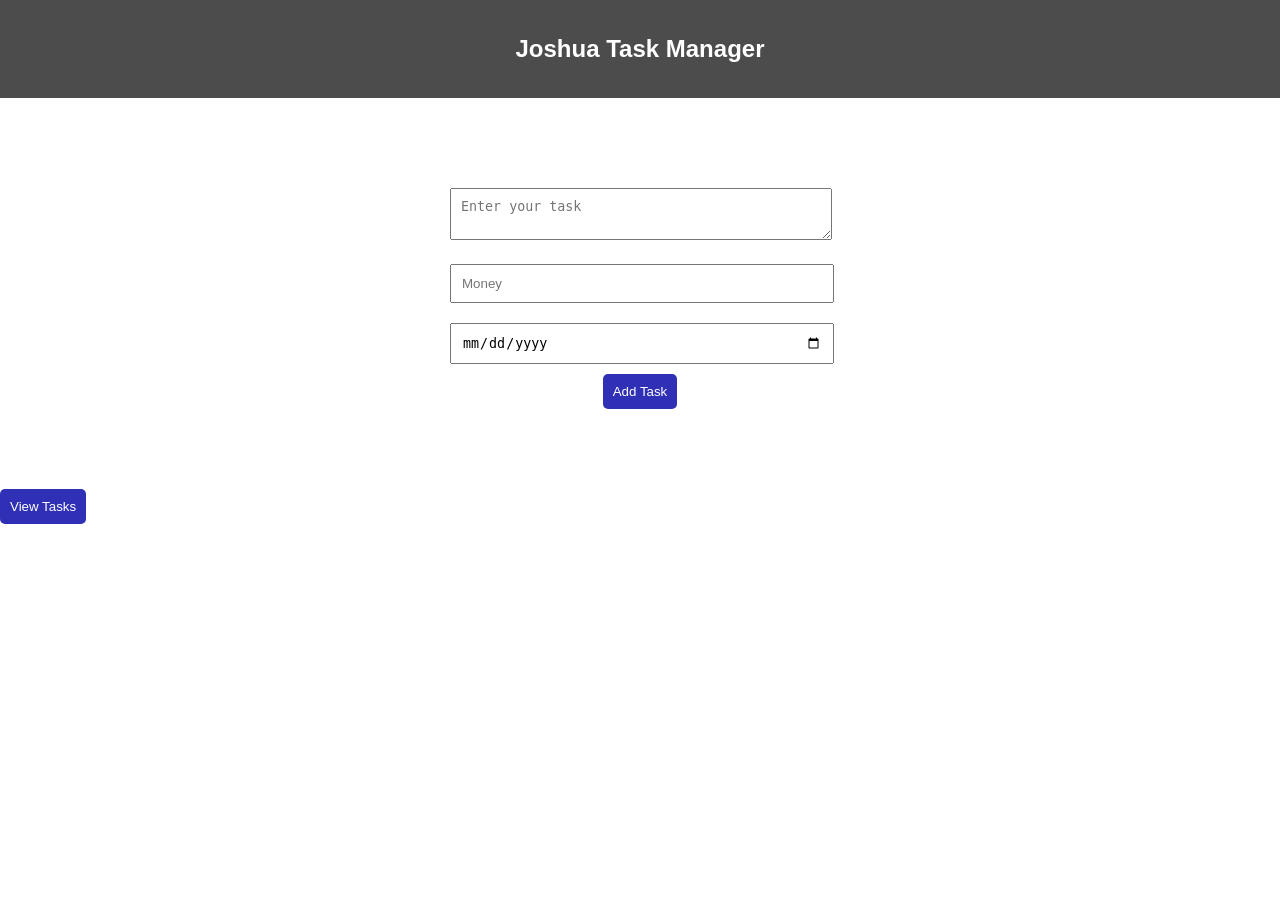
==== index.html @ ee72d7f9 "initial commit" ====
<!DOCTYPE html>
<html lang="en">
<head>
    <meta name="viewport" content="width=device-width, initial-scale=1.0">
    <title>Josue App</title>
    <link rel="stylesheet" href="style.css">
</head>
<body>

<nav>
    <h2>Joshua Task Manager</h2>
</nav>

<div class="todo">
    <textarea id="task-input" placeholder="Enter your task"></textarea><br>
    <input type="number" id="money-input" placeholder="Money"><br>
    <input type="date" id="date-input"><br>

    <button id="add-btn">Add Task</button>
</div>

<div class="link">
    <a href="tasks.html">
        <button>View Tasks</button>
    </a>
</div>

<script src="script.js"></script>
</body>
</html>
---- style.css ----
/* =========================
   BASE (DESKTOP)
========================= */

body {
    font-family: Arial, Helvetica, sans-serif;
    margin: 0;
    background-image: url("Design sans titre.png");
    background-repeat: no-repeat;
    background-position: center;
    background-attachment: fixed;
    background-size: cover;
}

/* NAV */
nav {
    background-color: rgba(0,0,0,0.7);
    color: white;
    padding: 15px;
    text-align: center;
}

/* CONTAINER */
.todo {
    text-align: center;
    background: rgba(255,255,255,0.9);
    width: 400px;
    margin: 60px auto;
    padding: 20px;
    border-radius: 10px;
}

/* INPUTS */
textarea, input {
    padding: 10px;
    margin: 10px;
    width: 90%;
}

/* BUTTON */
button {
    padding: 10px;
    cursor: pointer;
    border-radius: 5px;
    background-color: rgb(48,48,182);
    color: white;
    border: none;
}

button:hover {
    background-color: rgb(48,48,255);
}

/* TASK LIST */
#task-list {
    list-style: none;
    padding: 0;
}

li {
    background: white;
    margin: 10px auto;
    padding: 15px;
    width: 400px;
    border-radius: 8px;
}

/* =========================
   📱 TABLET (max 768px)
========================= */

@media (max-width: 768px) {

    .todo {
        width: 90%;
        margin: 30px auto;
    }

    li {
        width: 90%;
    }

    textarea, input {
        width: 95%;
    }
}

/* =========================
   📱 PHONE (max 480px)
========================= */

@media (max-width: 480px) {

    nav {
        font-size: 14px;
    }

    button {
        width: 100%;
        margin-top: 10px;
    }

    .todo {
        width: 95%;
        padding: 15px;
    }

    li {
        width: 95%;
        font-size: 14px;
    }
}
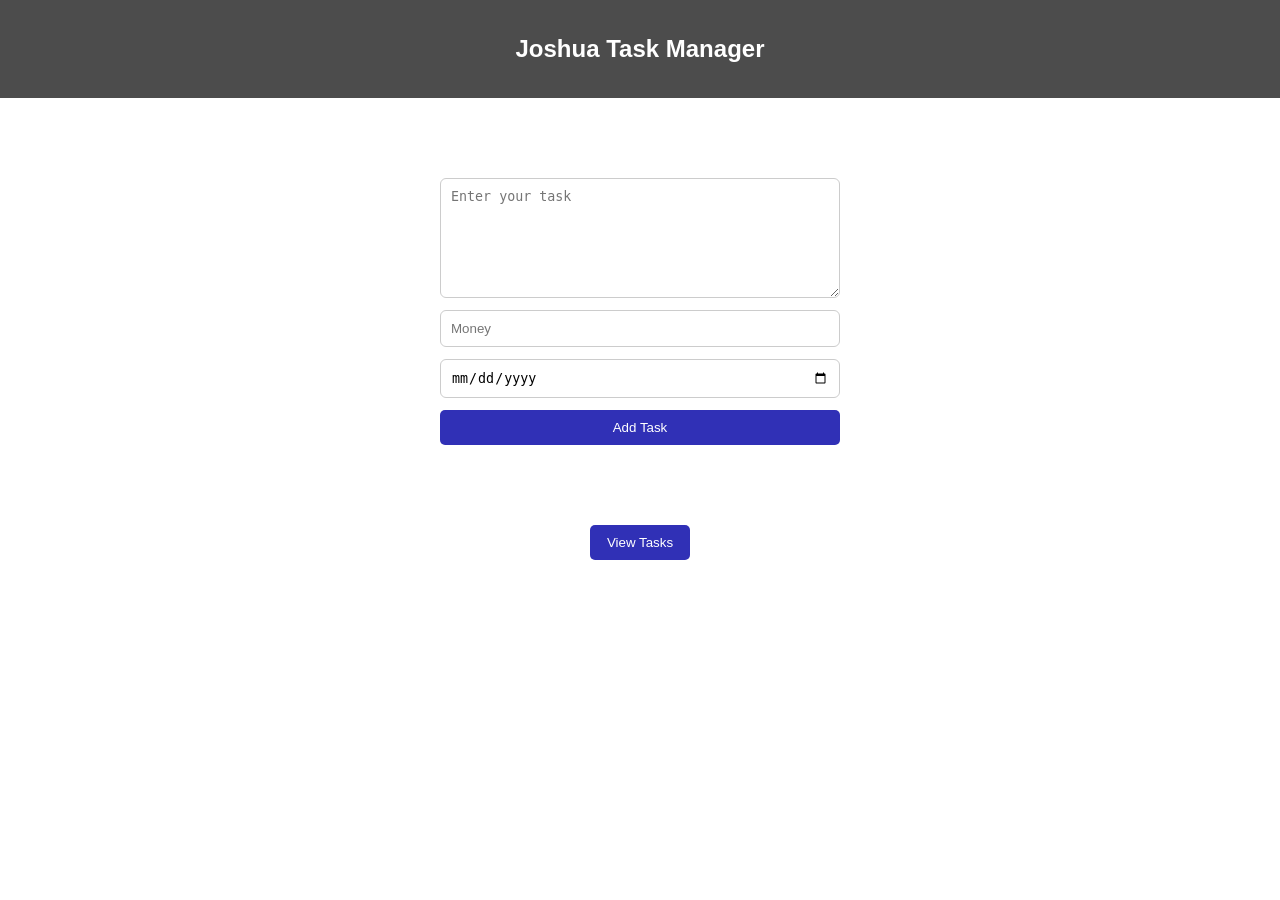
==== commit df59bc80: "updated my project" ====
--- a/index.html
+++ b/index.html
@@ -12,9 +12,9 @@
 </nav>
 
 <div class="todo">
-    <textarea id="task-input" placeholder="Enter your task"></textarea><br>
-    <input type="number" id="money-input" placeholder="Money"><br>
-    <input type="date" id="date-input"><br>
+    <textarea id="task-input" placeholder="Enter your task"></textarea>
+    <input type="number" id="money-input" placeholder="Money">
+    <input type="date" id="date-input">
 
     <button id="add-btn">Add Task</button>
 </div>
--- a/style.css
+++ b/style.css
@@ -10,6 +10,7 @@
     background-position: center;
     background-attachment: fixed;
     background-size: cover;
+    
 }
 
 /* NAV */
@@ -22,9 +23,12 @@
 
 /* CONTAINER */
 .todo {
-    text-align: center;
+    display: flex;
+    flex-direction: column;
+    gap: 12px;
     background: rgba(255,255,255,0.9);
-    width: 400px;
+    width: 90%;
+    max-width: 400px;
     margin: 60px auto;
     padding: 20px;
     border-radius: 10px;
@@ -33,8 +37,18 @@
 /* INPUTS */
 textarea, input {
     padding: 10px;
-    margin: 10px;
-    width: 90%;
+    width: 100%;
+    box-sizing: border-box;
+    border-radius: 6px;
+    border: 1px solid #ccc;
+}
+
+/* TEXTAREA */
+textarea {
+    min-height: 120px;
+    max-height: 180px;
+    resize: vertical;
+    overflow-y: auto;
 }
 
 /* BUTTON */
@@ -45,10 +59,21 @@
     background-color: rgb(48,48,182);
     color: white;
     border: none;
+    width: 100%;
 }
 
 button:hover {
     background-color: rgb(48,48,255);
+}
+
+/* LINK BUTTON */
+.link {
+    text-align: center;
+    margin-top: 10px;
+    width: 100px;
+    margin-left: auto;
+    margin-right: auto;
+    
 }
 
 /* TASK LIST */
@@ -61,7 +86,8 @@
     background: white;
     margin: 10px auto;
     padding: 15px;
-    width: 400px;
+    width: 90%;
+    max-width: 400px;
     border-radius: 8px;
 }
 
@@ -72,16 +98,12 @@
 @media (max-width: 768px) {
 
     .todo {
-        width: 90%;
         margin: 30px auto;
+        padding: 15px;
     }
 
-    li {
-        width: 90%;
-    }
-
-    textarea, input {
-        width: 95%;
+    textarea {
+        min-height: 140px;
     }
 }
 
@@ -93,11 +115,7 @@
 
     nav {
         font-size: 14px;
-    }
-
-    button {
-        width: 100%;
-        margin-top: 10px;
+        padding: 10px;
     }
 
     .todo {
@@ -105,8 +123,11 @@
         padding: 15px;
     }
 
+    textarea {
+        min-height: 150px;
+    }
+
     li {
-        width: 95%;
         font-size: 14px;
     }
 }
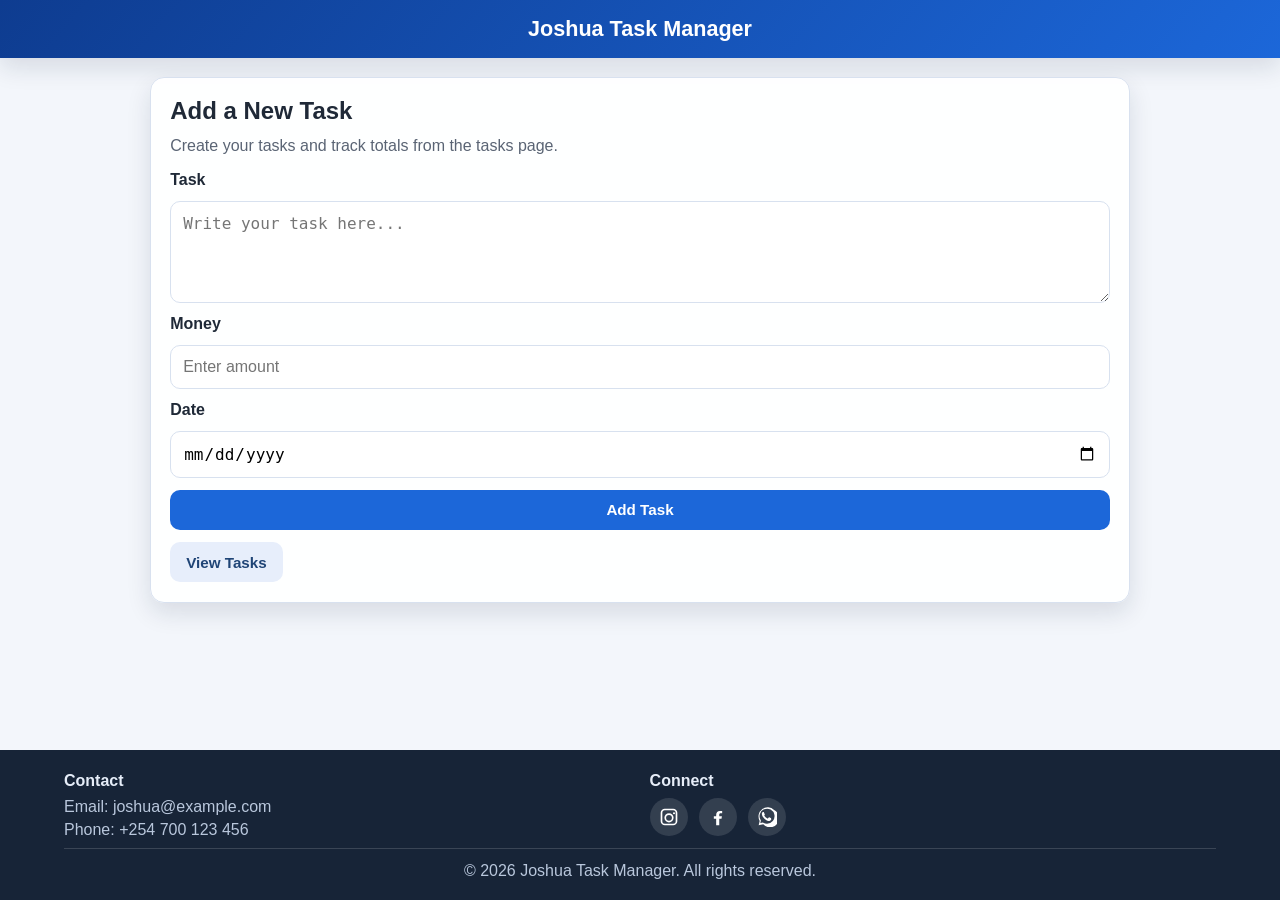
==== commit 011ecc9e: "new update" ====
--- a/index.html
+++ b/index.html
@@ -1,30 +1,66 @@
 <!DOCTYPE html>
 <html lang="en">
-<head>
-    <meta name="viewport" content="width=device-width, initial-scale=1.0">
-    <title>Josue App</title>
-    <link rel="stylesheet" href="style.css">
-</head>
-<body>
+  <head>
+    <meta charset="UTF-8" />
+    <meta name="viewport" content="width=device-width, initial-scale=1.0" />
+    <title>Joshua Task Manager</title>
+    <link rel="stylesheet" href="style.css" />
+  </head>
+  <body>
+    <div class="page-wrapper">
+      <nav class="navbar" aria-label="Main Navigation">
+        <h1>Joshua Task Manager</h1>
+      </nav>
 
-<nav>
-    <h2>Joshua Task Manager</h2>
-</nav>
+      <main class="container">
+        <section class="card input-card" aria-labelledby="add-task-heading">
+          <h2 id="add-task-heading">Add a New Task</h2>
+          <p class="intro-text">Create your tasks and track totals from the tasks page.</p>
 
-<div class="todo">
-    <textarea id="task-input" placeholder="Enter your task"></textarea>
-    <input type="number" id="money-input" placeholder="Money">
-    <input type="date" id="date-input">
+          <form id="task-form" class="form-grid">
+            <label for="task-text">Task</label>
+            <textarea id="task-text" rows="4" placeholder="Write your task here..." required></textarea>
 
-    <button id="add-btn">Add Task</button>
-</div>
+            <label for="task-money">Money</label>
+            <input id="task-money" type="number" min="0" step="0.01" placeholder="Enter amount" required />
 
-<div class="link">
-    <a href="tasks.html">
-        <button>View Tasks</button>
-    </a>
-</div>
+            <label for="task-date">Date</label>
+            <input id="task-date" type="date" required />
 
-<script src="script.js"></script>
-</body>
-</html>+            <button type="submit" class="btn btn-primary">Add Task</button>
+          </form>
+
+          <a class="btn btn-secondary full-mobile" href="tasks.html">View Tasks</a>
+        </section>
+      </main>
+
+      <footer class="footer">
+        <div class="footer-grid">
+          <section>
+            <h3>Contact</h3>
+            <p>Email: joshua@example.com</p>
+            <p>Phone: +254 700 123 456</p>
+          </section>
+
+          <section>
+            <h3>Connect</h3>
+            <div class="social-icons" aria-label="Social media links">
+              <a href="#" aria-label="Instagram" class="icon-link">
+                <svg viewBox="0 0 24 24" aria-hidden="true"><path d="M7 2h10a5 5 0 0 1 5 5v10a5 5 0 0 1-5 5H7a5 5 0 0 1-5-5V7a5 5 0 0 1 5-5Zm0 2a3 3 0 0 0-3 3v10a3 3 0 0 0 3 3h10a3 3 0 0 0 3-3V7a3 3 0 0 0-3-3H7Zm5 3.5A5.5 5.5 0 1 1 6.5 13 5.5 5.5 0 0 1 12 7.5Zm0 2A3.5 3.5 0 1 0 15.5 13 3.5 3.5 0 0 0 12 9.5Zm6-3.25a1.25 1.25 0 1 1-1.25 1.25A1.25 1.25 0 0 1 18 6.25Z"/></svg>
+              </a>
+              <a href="#" aria-label="Facebook" class="icon-link">
+                <svg viewBox="0 0 24 24" aria-hidden="true"><path d="M13.5 22v-8h2.7l.5-3h-3.2V9.1c0-.9.4-1.6 1.8-1.6H17V4.9c-.3 0-1.4-.1-2.7-.1-2.7 0-4.5 1.7-4.5 4.7V11H7v3h2.8v8h3.7Z"/></svg>
+              </a>
+              <a href="#" aria-label="WhatsApp" class="icon-link">
+                <svg viewBox="0 0 24 24" aria-hidden="true"><path d="M20.5 3.5A11 11 0 0 0 3.2 16.7L2 22l5.5-1.2A11 11 0 1 0 20.5 3.5ZM12 20a8.9 8.9 0 0 1-4.5-1.2l-.3-.2-3.2.7.7-3.1-.2-.3A9 9 0 1 1 12 20Zm4.9-6.7c-.3-.2-1.8-.9-2.1-1s-.5-.1-.7.2-.8 1-1 1.2-.4.2-.7.1a7.3 7.3 0 0 1-3.6-3.2c-.2-.3 0-.5.1-.7s.3-.4.4-.6a.6.6 0 0 0 0-.6c-.1-.2-.7-1.6-.9-2.2-.2-.5-.4-.4-.7-.4h-.6a1.1 1.1 0 0 0-.8.4A3.4 3.4 0 0 0 6 9.3 5.8 5.8 0 0 0 7.2 12a12 12 0 0 0 4.6 4.1 11.3 11.3 0 0 0 1.5.6 3.6 3.6 0 0 0 1.7.1 2.8 2.8 0 0 0 1.9-1.4 2.4 2.4 0 0 0 .2-1.4c0-.1-.2-.2-.4-.3Z"/></svg>
+              </a>
+            </div>
+          </section>
+        </div>
+        <p class="footer-copy">© 2026 Joshua Task Manager. All rights reserved.</p>
+      </footer>
+    </div>
+
+    <script src="script.js"></script>
+  </body>
+</html>
--- a/style.css
+++ b/style.css
@@ -1,133 +1,346 @@
-/* =========================
-   BASE (DESKTOP)
-========================= */
+:root {
+  --bg-image: none;
+  --page-bg: #f3f6fb;
+  --card-bg: rgba(255, 255, 255, 0.96);
+  --text-main: #1f2937;
+  --text-muted: #5a6474;
+  --accent: #1c67d9;
+  --accent-hover: #1450ac;
+  --border: #d8e1ef;
+  --success: #1e985f;
+  --danger: #cf4343;
+  --footer-bg: #172437;
+  --footer-text: #e6edf8;
+  --footer-muted: #b9c7dc;
+  --shadow: 0 10px 24px rgba(17, 34, 58, 0.12);
+}
+
+* {
+  box-sizing: border-box;
+}
 
 body {
-    font-family: Arial, Helvetica, sans-serif;
-    margin: 0;
-    background-image: url("Design sans titre.png");
-    background-repeat: no-repeat;
-    background-position: center;
-    background-attachment: fixed;
-    background-size: cover;
-    
-}
-
-/* NAV */
-nav {
-    background-color: rgba(0,0,0,0.7);
-    color: white;
-    padding: 15px;
+  margin: 0;
+  min-height: 100vh;
+  font-family: "Segoe UI", Tahoma, Geneva, Verdana, sans-serif;
+  color: var(--text-main);
+  background-color: var(--page-bg);
+  background-image: var(--bg-image);
+  background-position: center;
+  background-size: cover;
+  background-repeat: no-repeat;
+}
+
+.page-wrapper {
+  min-height: 100vh;
+  display: flex;
+  flex-direction: column;
+}
+
+.navbar {
+  background: linear-gradient(130deg, #0e3c90, #1c67d9);
+  color: #fff;
+  text-align: center;
+  padding: 1rem;
+  box-shadow: var(--shadow);
+}
+
+.navbar h1 {
+  margin: 0;
+  font-size: 1.35rem;
+}
+
+.container {
+  width: 90%;
+  max-width: 980px;
+  margin: 1.2rem auto;
+  flex: 1;
+  display: flex;
+  justify-content: center;
+  align-items: flex-start;
+}
+
+.card {
+  width: 100%;
+  background: var(--card-bg);
+  border: 1px solid var(--border);
+  border-radius: 14px;
+  box-shadow: var(--shadow);
+  padding: 1.2rem;
+}
+
+h2 {
+  margin: 0 0 0.7rem;
+}
+
+.intro-text {
+  margin: 0 0 1rem;
+  color: var(--text-muted);
+}
+
+.form-grid {
+  display: grid;
+  gap: 0.75rem;
+}
+
+label {
+  font-weight: 600;
+}
+
+textarea,
+input[type="number"],
+input[type="date"] {
+  width: 100%;
+  border: 1px solid var(--border);
+  border-radius: 10px;
+  padding: 0.75rem;
+  font-size: 1rem;
+}
+
+textarea:focus,
+input:focus {
+  outline: 2px solid rgba(28, 103, 217, 0.22);
+  border-color: var(--accent);
+}
+
+.btn {
+  border: none;
+  border-radius: 10px;
+  padding: 0.72rem 1rem;
+  font-size: 0.95rem;
+  font-weight: 600;
+  cursor: pointer;
+  text-decoration: none;
+  display: inline-block;
+  text-align: center;
+  transition: background-color 0.2s ease, transform 0.2s ease, box-shadow 0.2s ease;
+}
+
+.btn:hover {
+  transform: translateY(-1px);
+}
+
+.btn-primary {
+  background: var(--accent);
+  color: #fff;
+}
+
+.btn-primary:hover {
+  background: var(--accent-hover);
+  box-shadow: 0 8px 18px rgba(20, 80, 172, 0.25);
+}
+
+.btn-secondary {
+  margin-top: 0.8rem;
+  background: #e7eefb;
+  color: #1f4476;
+}
+
+.btn-secondary:hover {
+  background: #d8e6ff;
+}
+
+.tasks-header {
+  display: flex;
+  align-items: center;
+  justify-content: space-between;
+  gap: 0.8rem;
+  flex-wrap: wrap;
+}
+
+.filters {
+  margin-top: 0.95rem;
+  display: grid;
+  grid-template-columns: repeat(3, minmax(0, 1fr));
+  gap: 0.6rem;
+}
+
+.btn-filter {
+  background: #eef3fd;
+  color: #2d496d;
+}
+
+.btn-filter.active {
+  background: #dbe8ff;
+  color: #0f3f8d;
+  border: 1px solid #bdd1f5;
+}
+
+.total-row {
+  margin: 0.85rem 0;
+  border: 1px solid #cde0ff;
+  background: #eef5ff;
+  color: #17417f;
+  padding: 0.68rem 0.8rem;
+  border-radius: 10px;
+}
+
+.tasks-list {
+  display: grid;
+  gap: 0.8rem;
+}
+
+.task-card {
+  border: 1px solid var(--border);
+  border-radius: 12px;
+  background: #fff;
+  padding: 0.9rem;
+}
+
+.task-text {
+  margin: 0 0 0.35rem;
+  font-weight: 600;
+  white-space: pre-wrap;
+  word-break: break-word;
+}
+
+.task-meta {
+  margin: 0.2rem 0;
+  color: var(--text-muted);
+}
+
+.status-row,
+.action-row {
+  display: flex;
+  flex-wrap: wrap;
+  gap: 0.9rem;
+  margin-top: 0.6rem;
+}
+
+.status-row label {
+  font-weight: 500;
+}
+
+.done-label {
+  color: var(--success);
+}
+
+.not-done-label {
+  color: var(--danger);
+}
+
+.action-row .btn {
+  padding: 0.48rem 0.8rem;
+  font-size: 0.9rem;
+}
+
+.btn-edit {
+  background: #f1f6ff;
+  color: #1f487b;
+}
+
+.btn-delete {
+  background: #ffecec;
+  color: #a22727;
+}
+
+.empty-state {
+  margin: 0.6rem 0 0;
+  color: var(--text-muted);
+}
+
+.footer {
+  background: var(--footer-bg);
+  color: var(--footer-text);
+  padding: 1.4rem 5% 1rem;
+  margin-top: auto;
+}
+
+.footer-grid {
+  display: grid;
+  grid-template-columns: 1fr 1fr;
+  gap: 1.2rem;
+  align-items: start;
+}
+
+.footer h3 {
+  margin: 0 0 0.5rem;
+  font-size: 1rem;
+}
+
+.footer p {
+  margin: 0.28rem 0;
+  color: var(--footer-muted);
+}
+
+.social-icons {
+  display: flex;
+  gap: 0.7rem;
+  align-items: center;
+}
+
+.icon-link {
+  width: 38px;
+  height: 38px;
+  border-radius: 999px;
+  display: inline-flex;
+  align-items: center;
+  justify-content: center;
+  background: rgba(255, 255, 255, 0.12);
+  transition: transform 0.2s ease, background-color 0.2s ease;
+}
+
+.icon-link:hover {
+  transform: translateY(-2px) scale(1.03);
+  background: rgba(255, 255, 255, 0.22);
+}
+
+.icon-link svg {
+  width: 20px;
+  height: 20px;
+  fill: #ffffff;
+}
+
+.footer-copy {
+  margin-top: 1rem;
+  padding-top: 0.8rem;
+  border-top: 1px solid rgba(255, 255, 255, 0.15);
+  text-align: center;
+  color: var(--footer-muted);
+}
+
+@media (max-width: 900px) {
+  .container {
+    max-width: 760px;
+  }
+}
+
+@media (max-width: 700px) {
+  .filters {
+    grid-template-columns: 1fr;
+  }
+
+  .btn,
+  .full-mobile,
+  .tasks-header .btn {
+    width: 100%;
+  }
+
+  .footer-grid {
+    grid-template-columns: 1fr;
     text-align: center;
-}
-
-/* CONTAINER */
-.todo {
-    display: flex;
-    flex-direction: column;
-    gap: 12px;
-    background: rgba(255,255,255,0.9);
-    width: 90%;
-    max-width: 400px;
-    margin: 60px auto;
-    padding: 20px;
-    border-radius: 10px;
-}
-
-/* INPUTS */
-textarea, input {
-    padding: 10px;
-    width: 100%;
-    box-sizing: border-box;
-    border-radius: 6px;
-    border: 1px solid #ccc;
-}
-
-/* TEXTAREA */
-textarea {
-    min-height: 120px;
-    max-height: 180px;
-    resize: vertical;
-    overflow-y: auto;
-}
-
-/* BUTTON */
-button {
-    padding: 10px;
-    cursor: pointer;
-    border-radius: 5px;
-    background-color: rgb(48,48,182);
-    color: white;
-    border: none;
-    width: 100%;
-}
-
-button:hover {
-    background-color: rgb(48,48,255);
-}
-
-/* LINK BUTTON */
-.link {
-    text-align: center;
-    margin-top: 10px;
-    width: 100px;
-    margin-left: auto;
-    margin-right: auto;
-    
-}
-
-/* TASK LIST */
-#task-list {
-    list-style: none;
-    padding: 0;
-}
-
-li {
-    background: white;
-    margin: 10px auto;
-    padding: 15px;
-    width: 90%;
-    max-width: 400px;
-    border-radius: 8px;
-}
-
-/* =========================
-   📱 TABLET (max 768px)
-========================= */
-
-@media (max-width: 768px) {
-
-    .todo {
-        margin: 30px auto;
-        padding: 15px;
-    }
-
-    textarea {
-        min-height: 140px;
-    }
-}
-
-/* =========================
-   📱 PHONE (max 480px)
-========================= */
-
-@media (max-width: 480px) {
-
-    nav {
-        font-size: 14px;
-        padding: 10px;
-    }
-
-    .todo {
-        width: 95%;
-        padding: 15px;
-    }
-
-    textarea {
-        min-height: 150px;
-    }
-
-    li {
-        font-size: 14px;
-    }
-}+  }
+
+  .social-icons {
+    justify-content: center;
+  }
+}
+
+@media (max-width: 560px) {
+  .container {
+    width: 92%;
+    margin: 1rem auto;
+  }
+
+  .card {
+    padding: 1rem;
+  }
+
+  .navbar h1 {
+    font-size: 1.07rem;
+  }
+
+  .intro-text {
+    display: none;
+  }
+}
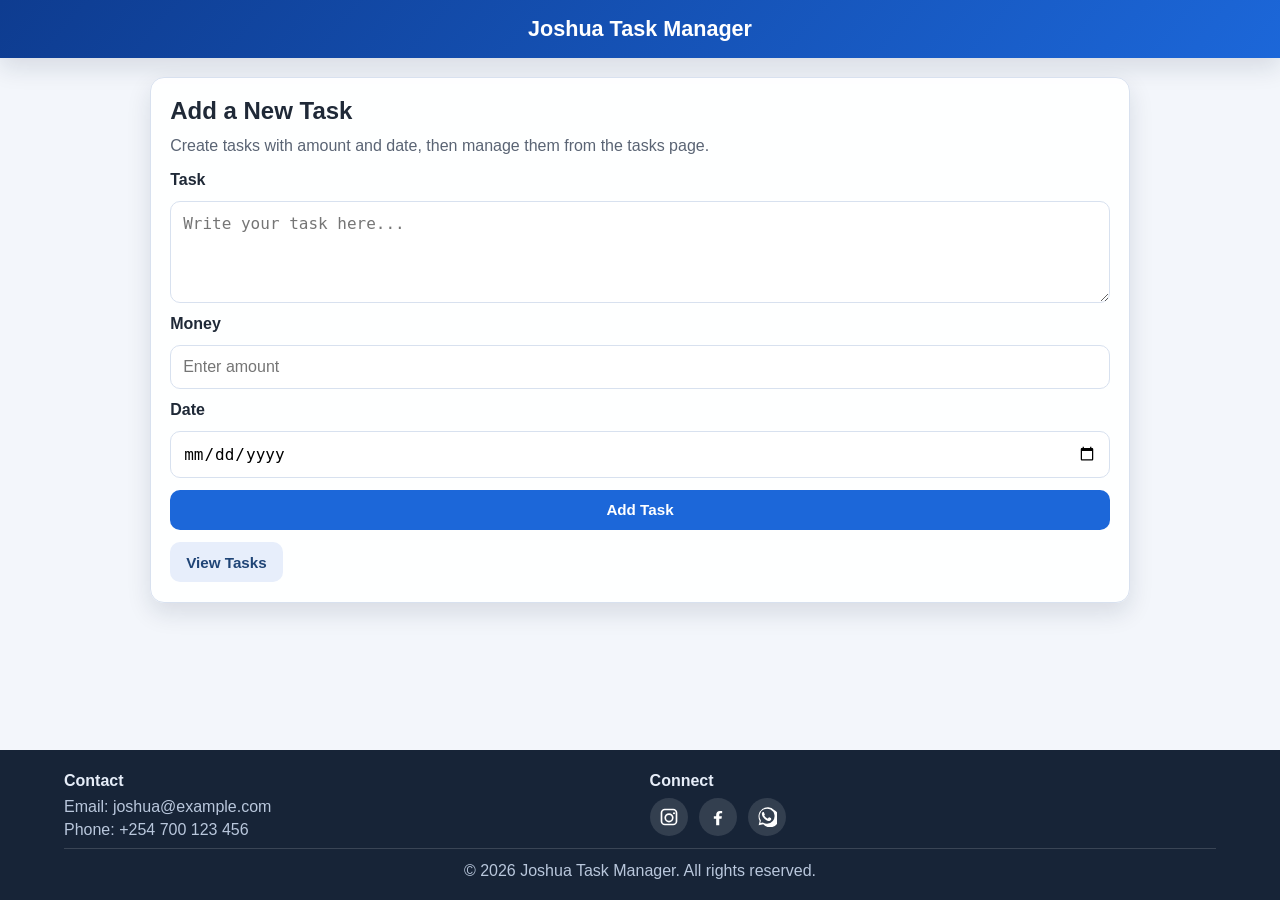
==== commit fec57a3a: "new update" ====
--- a/index.html
+++ b/index.html
@@ -4,6 +4,12 @@
     <meta charset="UTF-8" />
     <meta name="viewport" content="width=device-width, initial-scale=1.0" />
     <title>Joshua Task Manager</title>
+
+    <meta name="theme-color" content="#1c67d9" />
+    <meta name="description" content="Joshua Task Manager - track tasks, money, and dates." />
+    <link rel="manifest" href="manifest.json" />
+    <link rel="icon" href="icon-192.svg" type="image/svg+xml" />
+
     <link rel="stylesheet" href="style.css" />
   </head>
   <body>
@@ -15,7 +21,7 @@
       <main class="container">
         <section class="card input-card" aria-labelledby="add-task-heading">
           <h2 id="add-task-heading">Add a New Task</h2>
-          <p class="intro-text">Create your tasks and track totals from the tasks page.</p>
+          <p class="intro-text">Create tasks with amount and date, then manage them from the tasks page.</p>
 
           <form id="task-form" class="form-grid">
             <label for="task-text">Task</label>
--- a/style.css
+++ b/style.css
@@ -312,7 +312,8 @@
 
   .btn,
   .full-mobile,
-  .tasks-header .btn {
+  .tasks-header .btn,
+  .action-row .btn {
     width: 100%;
   }
 
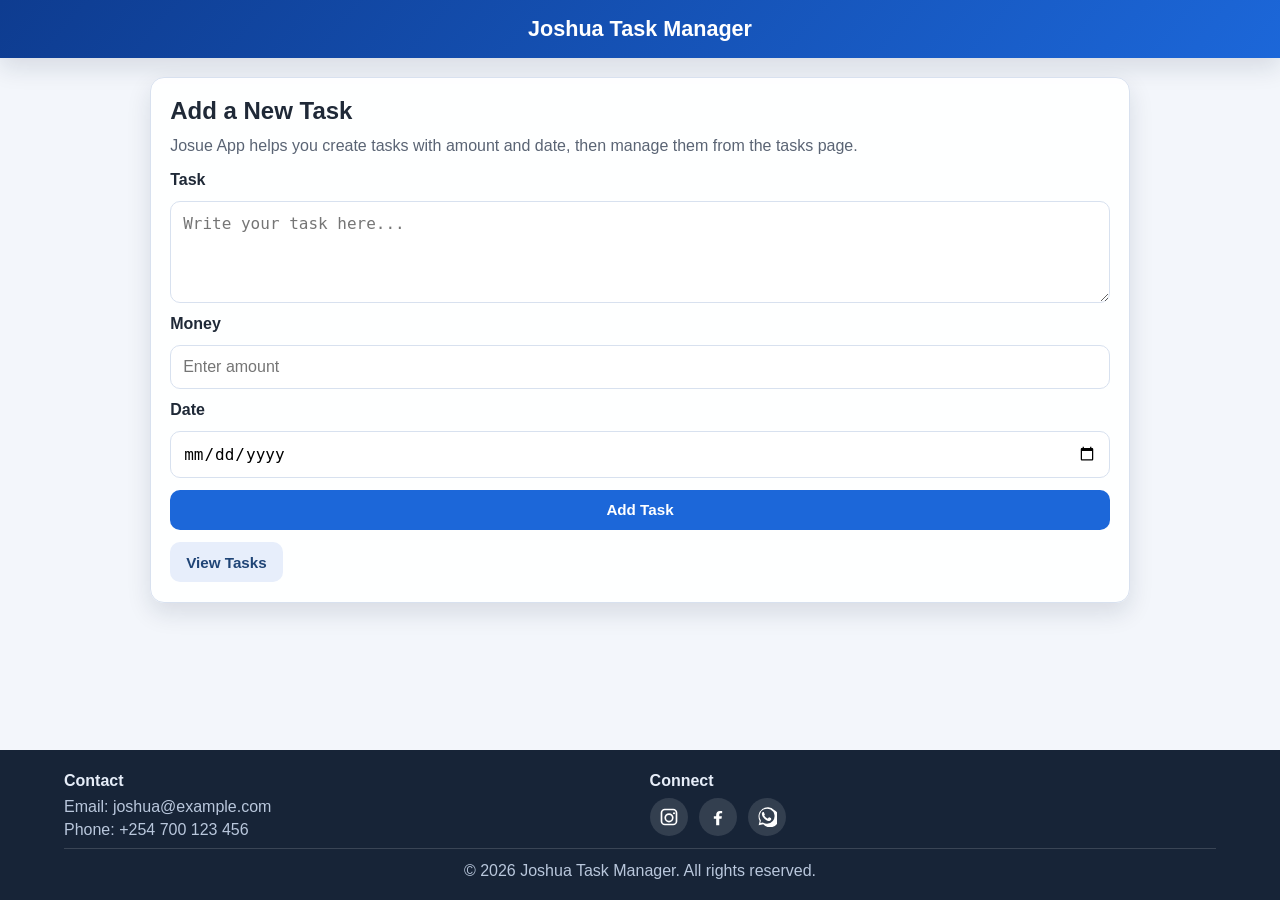
==== commit 2063e35d: "Update SEO and verification setup" ====
--- a/index.html
+++ b/index.html
@@ -3,14 +3,47 @@
   <head>
     <meta charset="UTF-8" />
     <meta name="viewport" content="width=device-width, initial-scale=1.0" />
-    <title>Joshua Task Manager</title>
+    <title>Josue App - Task Manager by Josue Mutsiirwa</title>
+
+    <!-- Replace YOUR_REAL_GOOGLE_CODE with the exact code from Search Console -->
+    <meta name="google-site-verification" content="YOUR_REAL_GOOGLE_CODE" />
 
     <meta name="theme-color" content="#1c67d9" />
-    <meta name="description" content="Joshua Task Manager - track tasks, money, and dates." />
+    <meta
+      name="description"
+      content="Josue App is a task manager by Josue Mutsiirwa to track tasks, money, and dates."
+    />
+    <meta name="author" content="Josue Mutsiirwa" />
+    <meta name="keywords" content="Josue App, Task Manager, Josue Mutsiirwa, productivity app" />
+
+    <meta property="og:title" content="Josue App - Task Manager by Josue Mutsiirwa" />
+    <meta
+      property="og:description"
+      content="Track tasks, money, and dates with Josue App."
+    />
+    <meta property="og:type" content="website" />
+    <meta property="og:url" content="https://josuemutsiirwa.github.io/Josue-app/" />
+
+    <link rel="canonical" href="https://josuemutsiirwa.github.io/Josue-app/" />
     <link rel="manifest" href="manifest.json" />
     <link rel="icon" href="icon-192.svg" type="image/svg+xml" />
+    <link rel="stylesheet" href="style.css" />
 
-    <link rel="stylesheet" href="style.css" />
+    <script type="application/ld+json">
+      {
+        "@context": "https://schema.org",
+        "@type": "WebApplication",
+        "name": "Josue App",
+        "url": "https://josuemutsiirwa.github.io/Josue-app/",
+        "applicationCategory": "ProductivityApplication",
+        "operatingSystem": "Web",
+        "description": "Task manager app by Josue Mutsiirwa to track tasks, money, and dates.",
+        "author": {
+          "@type": "Person",
+          "name": "Josue Mutsiirwa"
+        }
+      }
+    </script>
   </head>
   <body>
     <div class="page-wrapper">
@@ -21,7 +54,9 @@
       <main class="container">
         <section class="card input-card" aria-labelledby="add-task-heading">
           <h2 id="add-task-heading">Add a New Task</h2>
-          <p class="intro-text">Create tasks with amount and date, then manage them from the tasks page.</p>
+          <p class="intro-text">
+            Josue App helps you create tasks with amount and date, then manage them from the tasks page.
+          </p>
 
           <form id="task-form" class="form-grid">
             <label for="task-text">Task</label>
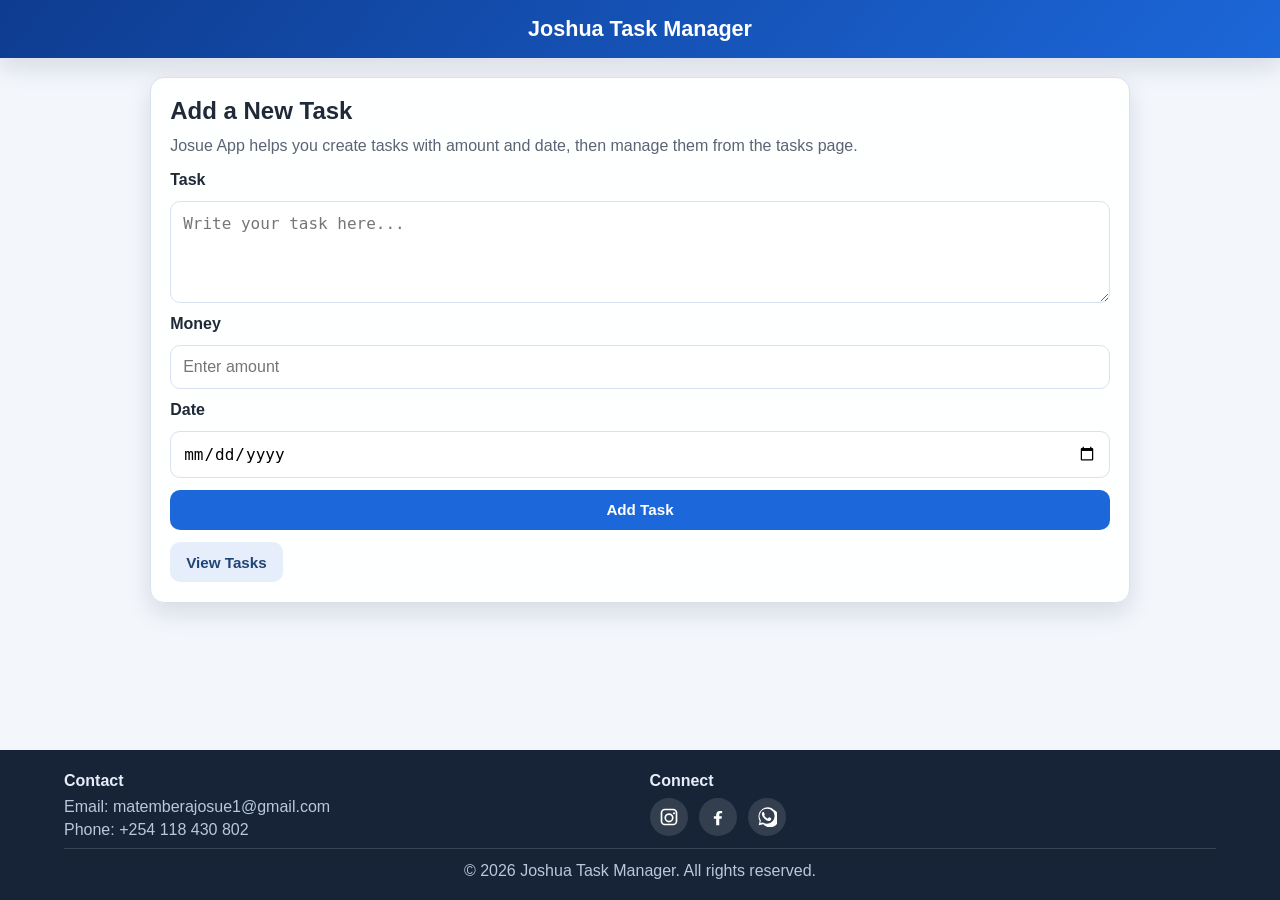
==== commit deb3f91d: "Update footer social links" ====
--- a/index.html
+++ b/index.html
@@ -5,8 +5,7 @@
     <meta name="viewport" content="width=device-width, initial-scale=1.0" />
     <title>Josue App - Task Manager by Josue Mutsiirwa</title>
 
-    <!-- Replace YOUR_REAL_GOOGLE_CODE with the exact code from Search Console -->
-    <meta name="google-site-verification" content="YOUR_REAL_GOOGLE_CODE" />
+    <meta name="google-site-verification" content="h3azHUGEAydfd_hzyWJPLSA3cGGcAmFNsKT9203aH5g" />
 
     <meta name="theme-color" content="#1c67d9" />
     <meta
@@ -17,10 +16,7 @@
     <meta name="keywords" content="Josue App, Task Manager, Josue Mutsiirwa, productivity app" />
 
     <meta property="og:title" content="Josue App - Task Manager by Josue Mutsiirwa" />
-    <meta
-      property="og:description"
-      content="Track tasks, money, and dates with Josue App."
-    />
+    <meta property="og:description" content="Track tasks, money, and dates with Josue App." />
     <meta property="og:type" content="website" />
     <meta property="og:url" content="https://josuemutsiirwa.github.io/Josue-app/" />
 
@@ -75,31 +71,51 @@
         </section>
       </main>
 
-      <footer class="footer">
-        <div class="footer-grid">
-          <section>
-            <h3>Contact</h3>
-            <p>Email: joshua@example.com</p>
-            <p>Phone: +254 700 123 456</p>
-          </section>
+<footer class="footer">
+  <div class="footer-grid">
+    <section>
+      <h3>Contact</h3>
+      <p>Email: matemberajosue1@gmail.com</p>
+      <p>Phone: +254 118 430 802</p>
+    </section>
 
-          <section>
-            <h3>Connect</h3>
-            <div class="social-icons" aria-label="Social media links">
-              <a href="#" aria-label="Instagram" class="icon-link">
-                <svg viewBox="0 0 24 24" aria-hidden="true"><path d="M7 2h10a5 5 0 0 1 5 5v10a5 5 0 0 1-5 5H7a5 5 0 0 1-5-5V7a5 5 0 0 1 5-5Zm0 2a3 3 0 0 0-3 3v10a3 3 0 0 0 3 3h10a3 3 0 0 0 3-3V7a3 3 0 0 0-3-3H7Zm5 3.5A5.5 5.5 0 1 1 6.5 13 5.5 5.5 0 0 1 12 7.5Zm0 2A3.5 3.5 0 1 0 15.5 13 3.5 3.5 0 0 0 12 9.5Zm6-3.25a1.25 1.25 0 1 1-1.25 1.25A1.25 1.25 0 0 1 18 6.25Z"/></svg>
-              </a>
-              <a href="#" aria-label="Facebook" class="icon-link">
-                <svg viewBox="0 0 24 24" aria-hidden="true"><path d="M13.5 22v-8h2.7l.5-3h-3.2V9.1c0-.9.4-1.6 1.8-1.6H17V4.9c-.3 0-1.4-.1-2.7-.1-2.7 0-4.5 1.7-4.5 4.7V11H7v3h2.8v8h3.7Z"/></svg>
-              </a>
-              <a href="#" aria-label="WhatsApp" class="icon-link">
-                <svg viewBox="0 0 24 24" aria-hidden="true"><path d="M20.5 3.5A11 11 0 0 0 3.2 16.7L2 22l5.5-1.2A11 11 0 1 0 20.5 3.5ZM12 20a8.9 8.9 0 0 1-4.5-1.2l-.3-.2-3.2.7.7-3.1-.2-.3A9 9 0 1 1 12 20Zm4.9-6.7c-.3-.2-1.8-.9-2.1-1s-.5-.1-.7.2-.8 1-1 1.2-.4.2-.7.1a7.3 7.3 0 0 1-3.6-3.2c-.2-.3 0-.5.1-.7s.3-.4.4-.6a.6.6 0 0 0 0-.6c-.1-.2-.7-1.6-.9-2.2-.2-.5-.4-.4-.7-.4h-.6a1.1 1.1 0 0 0-.8.4A3.4 3.4 0 0 0 6 9.3 5.8 5.8 0 0 0 7.2 12a12 12 0 0 0 4.6 4.1 11.3 11.3 0 0 0 1.5.6 3.6 3.6 0 0 0 1.7.1 2.8 2.8 0 0 0 1.9-1.4 2.4 2.4 0 0 0 .2-1.4c0-.1-.2-.2-.4-.3Z"/></svg>
-              </a>
-            </div>
-          </section>
-        </div>
-        <p class="footer-copy">© 2026 Joshua Task Manager. All rights reserved.</p>
-      </footer>
+    <section>
+      <h3>Connect</h3>
+      <div class="social-icons" aria-label="Social media links">
+        <a
+          href="https://instagram.com/josue_mutsiirwa"
+          aria-label="Instagram"
+          class="icon-link"
+          target="_blank"
+          rel="noopener noreferrer"
+        >
+          <svg viewBox="0 0 24 24" aria-hidden="true"><path d="M7 2h10a5 5 0 0 1 5 5v10a5 5 0 0 1-5 5H7a5 5 0 0 1-5-5V7a5 5 0 0 1 5-5Zm0 2a3 3 0 0 0-3 3v10a3 3 0 0 0 3 3h10a3 3 0 0 0 3-3V7a3 3 0 0 0-3-3H7Zm5 3.5A5.5 5.5 0 1 1 6.5 13 5.5 5.5 0 0 1 12 7.5Zm0 2A3.5 3.5 0 1 0 15.5 13 3.5 3.5 0 0 0 12 9.5Zm6-3.25a1.25 1.25 0 1 1-1.25 1.25A1.25 1.25 0 0 1 18 6.25Z"/></svg>
+        </a>
+
+        <a
+          href="https://www.facebook.com/profile.php?id=100087787783462"
+          aria-label="Facebook"
+          class="icon-link"
+          target="_blank"
+          rel="noopener noreferrer"
+        >
+          <svg viewBox="0 0 24 24" aria-hidden="true"><path d="M13.5 22v-8h2.7l.5-3h-3.2V9.1c0-.9.4-1.6 1.8-1.6H17V4.9c-.3 0-1.4-.1-2.7-.1-2.7 0-4.5 1.7-4.5 4.7V11H7v3h2.8v8h3.7Z"/></svg>
+        </a>
+
+        <a
+          href="https://wa.me/254118430802"
+          aria-label="WhatsApp"
+          class="icon-link"
+          target="_blank"
+          rel="noopener noreferrer"
+        >
+          <svg viewBox="0 0 24 24" aria-hidden="true"><path d="M20.5 3.5A11 11 0 0 0 3.2 16.7L2 22l5.5-1.2A11 11 0 1 0 20.5 3.5ZM12 20a8.9 8.9 0 0 1-4.5-1.2l-.3-.2-3.2.7.7-3.1-.2-.3A9 9 0 1 1 12 20Zm4.9-6.7c-.3-.2-1.8-.9-2.1-1s-.5-.1-.7.2-.8 1-1 1.2-.4.2-.7.1a7.3 7.3 0 0 1-3.6-3.2c-.2-.3 0-.5.1-.7s.3-.4.4-.6a.6.6 0 0 0 0-.6c-.1-.2-.7-1.6-.9-2.2-.2-.5-.4-.4-.7-.4h-.6a1.1 1.1 0 0 0-.8.4A3.4 3.4 0 0 0 6 9.3 5.8 5.8 0 0 0 7.2 12a12 12 0 0 0 4.6 4.1 11.3 11.3 0 0 0 1.5.6 3.6 3.6 0 0 0 1.7.1 2.8 2.8 0 0 0 1.9-1.4 2.4 2.4 0 0 0 .2-1.4c0-.1-.2-.2-.4-.3Z"/></svg>
+        </a>
+      </div>
+    </section>
+  </div>
+  <p class="footer-copy">© 2026 Joshua Task Manager. All rights reserved.</p>
+</footer>
     </div>
 
     <script src="script.js"></script>
